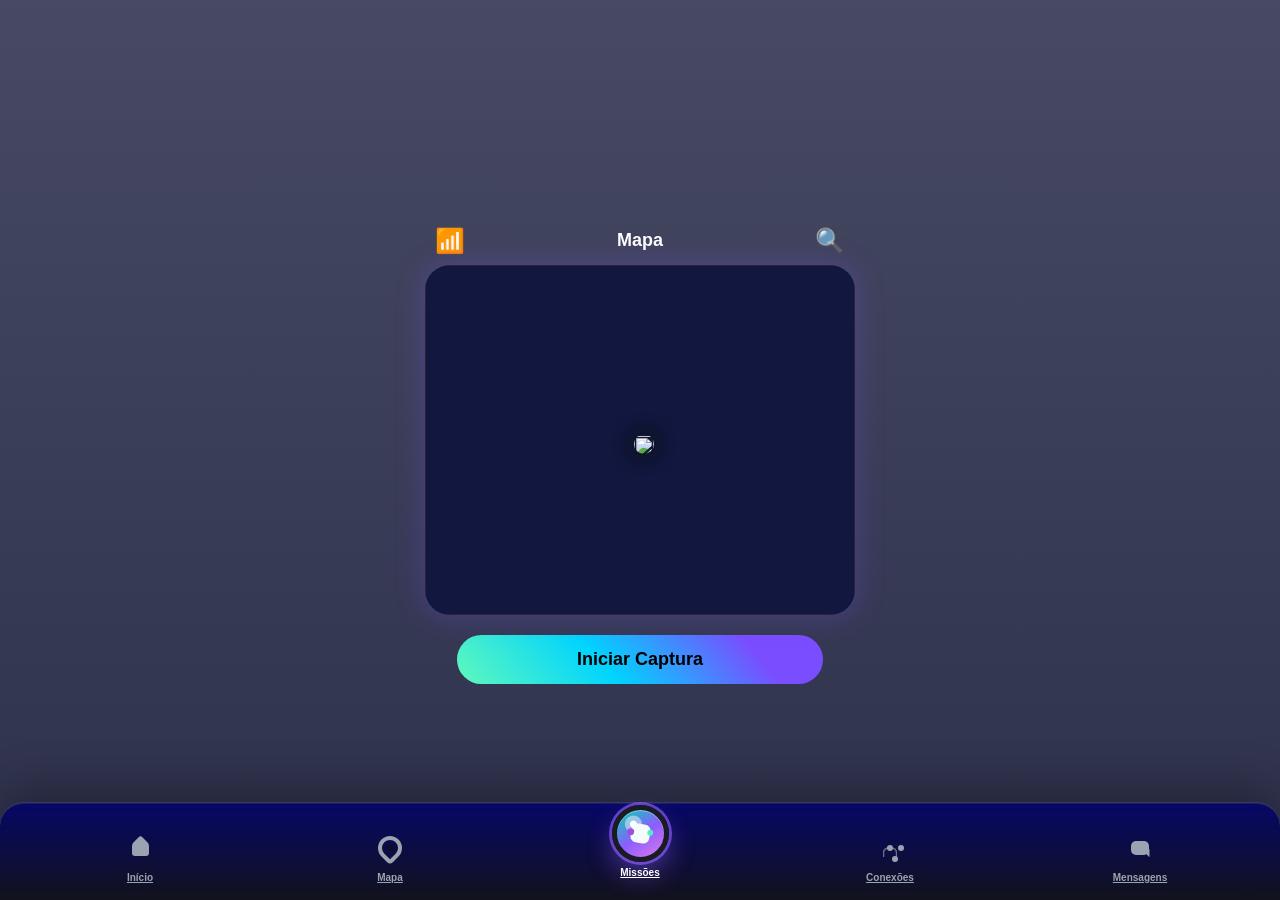
==== index.html @ 74930757 "upload para o vercel" ====
<!DOCTYPE html>
<html lang="pt-BR">

<head>
    <meta charset="UTF-8">
    <meta name="viewport" content="width=device-width, initial-scale=1.0">
    <title>Catch Buddy</title>
    <link rel="stylesheet" href="index.css">
</head>

<body>

    <div class="bg-image"></div>

    <div class="app">
        <header class="hero">
            <h2 class="tittle">📶</h2>
            <h2 class="title">Mapa</h1>
            <h2 class="tittle">🔍</h2>
        </header>

        <section class="map-card">
            <iframe class="map-frame"
                src="https://www.google.com/maps/embed?pb=!1m14!1m12!1m3!1d2813.1695725057693!2d-49.96513909666605!3d-22.232993210606846!2m3!1f0!2f0!3f0!3m2!1i1024!2i768!4f13.1!5e1!3m2!1spt-PT!2sbr!4v1777989815208!5m2!1spt-PT!2sbr"
                allowfullscreen="" loading="lazy" referrerpolicy="no-referrer-when-downgrade">
            </iframe>

            <img class="icon-frame pulse pulse-center" src="/sources/avatar-gui.png">

            <div class="pulse-center"></div>
        </section>

        <div class="btnflex">
            <button class="btnExplorar" id="startBtn">Iniciar Captura</button>
        </div>

        <nav class="bottom-nav" aria-label="Navegação principal">
        <a href="perfil.html" class="nav-item">
          <span class="nav-icon nav-home" aria-hidden="true"></span>
          <span>Início</span>
        </a>
        <a href="index.html" class="nav-item">
          <span class="nav-icon nav-map" aria-hidden="true"></span>
          <span>Mapa</span>
        </a>
        <a href="missoes.html" class="nav-item nav-active" aria-current="page">
          <span class="nav-fab" aria-hidden="true">
            <span></span>
          </span>
          <span>Missões</span>
        </a>
        <a href="conexoes.html" class="nav-item">
          <span class="nav-icon nav-network" aria-hidden="true"></span>
          <span>Conexões</span>
        </a>
        <a href="chat.html" class="nav-item">
          <span class="nav-icon nav-chat" aria-hidden="true"></span>
          <span>Mensagens</span>
        </a>
      </nav>
    </div>
    <script src="script.js"></script>
</body>

</html>
---- index.css ----
/* fontes importadas do google fonts */

@import url("https://fonts.googleapis.com/css2?family=Poppins:ital,wght@0,100;0,200;0,300;0,400;0,500;0,600;0,700;0,800;0,900;1,100;1,200;1,300;1,400;1,500;1,600;1,700;1,800;1,900&display=swap");

* {
  margin: 0;
  padding: 0;
  box-sizing: border-box;
  font-family: Arial, sans-serif;
}

/* Corpo principal da página */

html,
body {
  overflow-x: hidden;
}

body {
  width: 100%;
  min-height: 100dvh;
  /* melhor para mobile */
  overflow-x: hidden;
  /* evita estouro lateral */

  display: flex;
  justify-content: center;
  align-items: center;

  background-image:
    linear-gradient(rgba(9, 13, 45, 0.75), rgba(9, 13, 45, 0.85)),
    url("/sources/background.gif");

  background-size: cover;
  background-position: center;
  background-repeat: no-repeat;
  background-attachment: fixed;
}

.title {
  display: flex;
  font-size: 18px;
  color: #ffffff;
}

.hero {
  display: flex;
  justify-content: space-between;
  align-items: center;
  padding: 10px;
}

.hero h1 {
  font-size: 3rem;
  font-weight: 800;
  color: #8ed0ff;
}

.hero span {
  color: #7a4dff;
}

.btnflex {
  display: flex;
  justify-content: center;
}

.btnExplorar {
  background: linear-gradient(50deg, #60f9bb, #00d4ff, #7a4dff 80%);
  border: none;
  padding: 14px 120px;
  color: #000000;
  border-radius: 30px;
  font-weight: bold;
  margin-top: 20px;
  font-size: 18px;
}

/* Estilo padrão de todos botões footer */
button {
  border: none;
  padding: 14px 24px;
  color: #fffff0;
  border-radius: 30px;
  font-weight: bold;
  margin-top: 20px;
}

.map-card {
  height: 350px;
  width: 100%;
  background: #11173f;
  border-radius: 25px;

  /* esconde conteúdo que passar da borda */
  overflow: hidden;
  display: flex;
  justify-content: center;
  align-items: center;

  /* sombra glow */
  box-shadow: 0 0 30px #7a4dff55;
  position: relative;
}

.map-frame {
  width: 100%;
  height: 100%;
  filter: hue-rotate(190deg) saturate(140%) brightness(70%) contrast(110%);
  /* Efeito de Brilho (Glow) Azul */
  box-shadow: 0 0 20px 5px rgba(0, 102, 255, 0.6);
  /* Suavização visual */
  border: 1px solid rgba(0, 102, 255, 0.3);
  border-radius: 8px;
}

/* Iframe do mapa */
.icon-frame {
  width: 100%;
  height: 100%;

  border: none;
  border-radius: 25px;

  /* ocupa toda área do pai */
  position: absolute;
  inset: 0;

  /*Adicional*/

  /* Altere os valores abaixo para a posição desejada */
  top: 50%;
  /* Distância do topo (ex: metade da altura) */
  left: 40%;
  /* Distância da esquerda */

  /* Ajuste fino para centralizar o ícone exatamente no ponto */
  transform: translate(-50%, -50%);

  /* Estilos visuais do ícone */
  font-size: 24px;
  z-index: 10;
  /* Garante que o ícone fique por cima do iframe */
}

/* Círculo de animação pulse */
.pulse {
  display: flex;
  align-content: center;

  width: 100px;
  height: 100px;

  border-radius: 50%;

  /* animação infinita */
  animation: pulse 2s infinite;

  /* fica acima dos outros elementos */
  z-index: 99;
}

/* Centro da pulse */
.pulse-center {
  position: absolute;

  top: 50%;
  left: 50%;

  width: 20px;
  height: 20px;

  border-radius: 50%;

  /* centraliza melhor */
  transform: translate(-30%, -30%);

  /* brilho */
  box-shadow: 0 0 20px #0e1516;
}

/* Animação de expansão */
@keyframes pulse {
  0% {
    transform: scale(1);
    /* tamanho normal */
    opacity: 1;
    /* visível */
  }

  100% {
    transform: scale(4.8);
    /* aumenta bastante */
    opacity: 0;
    /* some */
  }
}

/* Menu inferior */

.bottom-nav {
  position: absolute;
  z-index: 3;
  left: 0;
  right: 0;
  bottom: 0;
  display: grid;
  grid-template-columns: repeat(5, minmax(0, 1fr));
  align-items: end;
  min-height: 84px;
  padding: 11px 15px max(13px, env(safe-area-inset-bottom));
  border-top: 1px solid #3b3b52;
  border-radius: 24px 24px 0 0;
  background: linear-gradient(180deg, #00006bdb, #12121cfa) transparent 0 100%;
  box-shadow:
    inset 0 1px 0 #ffffff14,
    0 -18px 42px #00000042;
  backdrop-filter: blur(20px);
}

.nav-item {
  display: grid;
  place-items: center;
  align-content: normal;
  min-height: 54px;
  gap: 6px;
  color: #9ca3b0;
  font-size: 10px;
  font-weight: 620;
  line-height: 1;
  white-space: nowrap;
}

.nav-icon {
  position: relative;
  display: grid;
  place-items: center;
  width: 21px;
  aspect-ratio: 1;
  color: currentColor;
}

.nav-icon::before,
.nav-icon::after {
  content: "";
  position: absolute;
  display: block;
}

.nav-home::before {
  width: 17px;
  height: 13px;
  bottom: 2px;
  border-radius: 4px 4px 3px 3px;
  background: currentColor;
}

.nav-home::after {
  width: 13px;
  height: 13px;
  top: 1px;
  border-radius: 3px;
  background: currentColor;
  transform: rotate(45deg);
}

.nav-map::before {
  width: 16px;
  height: 16px;
  border: 4px solid currentColor;
  border-radius: 50% 50% 50% 4px;
  transform: rotate(-45deg);
}

.nav-map::after {
  width: 5px;
  height: 5px;
  border-radius: 50%;
  background: #0f1117;
}

.nav-network::before,
.nav-network::after {
  width: 6px;
  height: 6px;
  border-radius: 50%;
  background: currentColor;
  box-shadow:
    11px 0 0 currentColor,
    5px 11px 0 currentColor;
}

.nav-network::after {
  width: 16px;
  height: 12px;
  border-top: 2px solid currentColor;
  border-left: 2px solid currentColor;
  border-right: 2px solid currentColor;
  border-radius: 50% 50% 0 0;
  background: transparent;
  box-shadow: none;
  transform: translateY(4px) scale(0.72);
  opacity: 0.68;
}

.nav-chat::before {
  width: 18px;
  height: 14px;
  border-radius: 5px;
  background: currentColor;
}

.nav-chat::after {
  width: 8px;
  height: 8px;
  right: 1px;
  bottom: 1px;
  background: currentColor;
  clip-path: polygon(0 0, 100% 0, 100% 100%);
}

.nav-active {
  color: #ffffff;
  transform: translateY(-9px);
}

.nav-fab {
  display: grid;
  place-items: center;
  width: 57px;
  aspect-ratio: 1;
  border: 5px solid #1a1c24;
  border-radius: 50%;
  background:
    radial-gradient(
      circle at 35% 30%,
      #ffffff 0 3px,
      #ffffff73 4px 8px,
      transparent 9px
    ),
    linear-gradient(145deg, #00d8af, #8c5dff 52%, #dc7ce8);
  box-shadow:
    inset 0 1px 0 #ffffff6b,
    0 0 0 3px #8c5dffa8,
    0 12px 26px #8c5dff70;
}

.nav-fab span {
  position: relative;
  display: block;
  width: 19px;
  aspect-ratio: 1;
  border-radius: 6px;
  background: #f3fcfb;
  transform: rotate(10deg);
}

.nav-fab span::before,
.nav-fab span::after {
  content: "";
  position: absolute;
  border-radius: 50%;
}

.nav-fab span::before {
  width: 7px;
  height: 7px;
  left: -4px;
  top: 6px;
  background: #9d4edd;
}

.nav-fab span::after {
  width: 6px;
  height: 6px;
  right: -3px;
  top: 4px;
  background: #4ef2c2;
}
/* ============================================= */

.app {
  width: 100%;
  max-width: 430px;
}

/* Responsividade */
@media screen and (max-width: 768px) {
  .hero h1 {
    font-size: 2.4rem;
  }

  .map-card {
    height: 65vh;
    /* menor para caber na tela */
    width: 100%;
    /* evita overflow */

    display: flex;
    flex-wrap: wrap;
    align-content: center;
  }

  .app {
    padding: 10px;
    width: 100%;
    height: 90vh;
  }

  .bottom-nav {
    padding-inline: 10px;
  }

  .nav-item {
    font-size: 9px;
  }
}
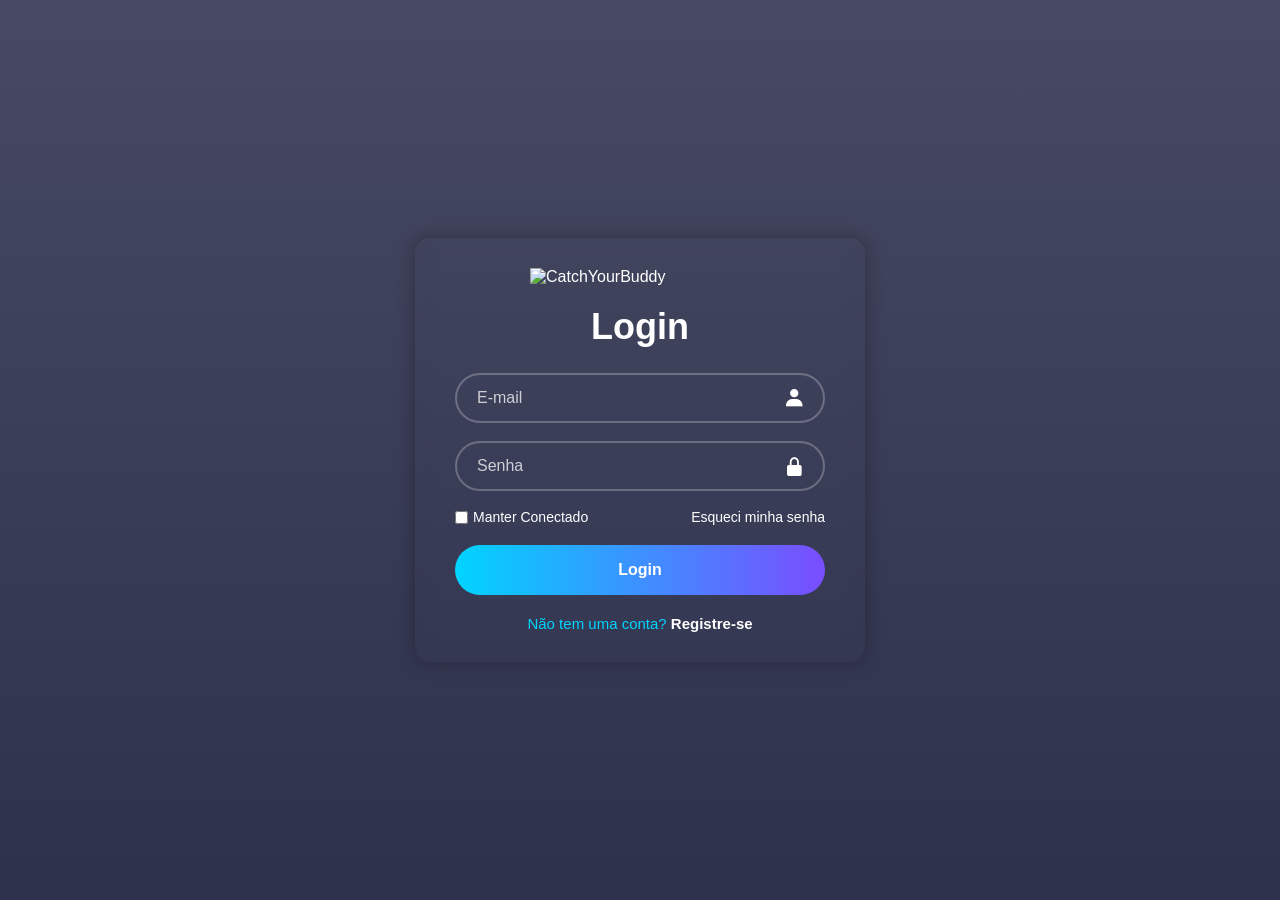
==== commit 162e6204: "ajustes parte1" ====
--- a/index.html
+++ b/index.html
@@ -1,65 +1,55 @@
-<!DOCTYPE html>
-<html lang="pt-BR">
+<!doctype html>
+<html lang="pt-br">
+  <head>
+    <meta charset="UTF-8" />
+    <meta name="viewport" content="width=device-width, initial-scale=1.0" />
+    <title>Catch Buddy Login</title>
 
-<head>
-    <meta charset="UTF-8">
-    <meta name="viewport" content="width=device-width, initial-scale=1.0">
-    <title>Catch Buddy</title>
-    <link rel="stylesheet" href="index.css">
-</head>
+    <link rel="stylesheet" href="login.css" />
 
-<body>
+    <link
+      href="https://unpkg.com/boxicons@2.1.4/css/boxicons.min.css"
+      rel="stylesheet"
+    />
+  </head>
 
-    <div class="bg-image"></div>
-
-    <div class="app">
-        <header class="hero">
-            <h2 class="tittle">📶</h2>
-            <h2 class="title">Mapa</h1>
-            <h2 class="tittle">🔍</h2>
-        </header>
-
-        <section class="map-card">
-            <iframe class="map-frame"
-                src="https://www.google.com/maps/embed?pb=!1m14!1m12!1m3!1d2813.1695725057693!2d-49.96513909666605!3d-22.232993210606846!2m3!1f0!2f0!3f0!3m2!1i1024!2i768!4f13.1!5e1!3m2!1spt-PT!2sbr!4v1777989815208!5m2!1spt-PT!2sbr"
-                allowfullscreen="" loading="lazy" referrerpolicy="no-referrer-when-downgrade">
-            </iframe>
-
-            <img class="icon-frame pulse pulse-center" src="/sources/avatar-gui.png">
-
-            <div class="pulse-center"></div>
-        </section>
-
-        <div class="btnflex">
-            <button class="btnExplorar" id="startBtn">Iniciar Captura</button>
+  <body>
+    <main class="container">
+      <form action="perfil.html" method="get">
+        <div class="logo">
+          <img src="sources/logo.png" alt="CatchYourBuddy" />
         </div>
 
-        <nav class="bottom-nav" aria-label="Navegação principal">
-        <a href="perfil.html" class="nav-item">
-          <span class="nav-icon nav-home" aria-hidden="true"></span>
-          <span>Início</span>
-        </a>
-        <a href="index.html" class="nav-item">
-          <span class="nav-icon nav-map" aria-hidden="true"></span>
-          <span>Mapa</span>
-        </a>
-        <a href="missoes.html" class="nav-item nav-active" aria-current="page">
-          <span class="nav-fab" aria-hidden="true">
-            <span></span>
-          </span>
-          <span>Missões</span>
-        </a>
-        <a href="conexoes.html" class="nav-item">
-          <span class="nav-icon nav-network" aria-hidden="true"></span>
-          <span>Conexões</span>
-        </a>
-        <a href="chat.html" class="nav-item">
-          <span class="nav-icon nav-chat" aria-hidden="true"></span>
-          <span>Mensagens</span>
-        </a>
-      </nav>
-    </div>
-    <script src="script.js"></script>
-</body>
+        <h1>Login</h1>
 
-</html>+        <div class="input-box">
+          <input type="email" placeholder="E-mail" required />
+          <i class="bx bxs-user"></i>
+        </div>
+
+        <div class="input-box">
+          <input type="password" placeholder="Senha" required />
+          <i class="bx bxs-lock-alt"></i>
+        </div>
+
+        <div class="lembrar">
+          <label>
+            <input type="checkbox" />
+            Manter Conectado
+          </label>
+
+          <a href="#">Esqueci minha senha</a>
+        </div>
+
+        <button class="login" type="submit">Login</button>
+
+        <div class="registro">
+          <p>
+            Não tem uma conta?
+            <a href="registro.html">Registre-se</a>
+          </p>
+        </div>
+      </form>
+    </main>
+  </body>
+</html>
--- a/login.css
+++ b/login.css
@@ -0,0 +1,250 @@
+/* Fontes */
+@import url("https://fonts.googleapis.com/css2?family=Poppins:wght@100;200;300;400;500;600;700;800;900&display=swap");
+
+/* Reset */
+* {
+  margin: 0;
+  padding: 0;
+  box-sizing: border-box;
+  font-family: "Poppins", sans-serif;
+}
+
+/* Corpo da página */
+body {
+  min-height: 100vh;
+  width: 100%;
+
+  display: flex;
+  justify-content: center;
+  align-items: center;
+
+  padding: 20px;
+
+  background-image:
+    linear-gradient(rgba(9, 13, 45, 0.75), rgba(9, 13, 45, 0.85)),
+    url("./sources/background.gif");
+
+  background-size: cover;
+  background-position: center;
+  background-repeat: no-repeat;
+  background-attachment: fixed;
+}
+
+/* Container principal */
+.container {
+  width: 100%;
+  max-width: 450px;
+
+  padding: 30px 40px;
+
+  border-radius: 15px;
+
+  color: #fff;
+
+  backdrop-filter: blur(8px);
+
+  box-shadow: 0 0 20px rgba(0, 0, 0, 0.3);
+}
+
+/* Formulário */
+form {
+  width: 100%;
+}
+
+/* Logo */
+.logo {
+  display: flex;
+  justify-content: center;
+  margin-bottom: 20px;
+}
+
+.logo img {
+  width: 220px;
+  max-width: 100%;
+  height: auto;
+}
+
+/* Título */
+.container h1 {
+  text-align: center;
+  font-size: 36px;
+  margin-bottom: 25px;
+}
+
+/* Inputs */
+.input-box {
+  position: relative;
+  width: 100%;
+  height: 50px;
+  margin: 18px 0;
+}
+
+.input-box input {
+  width: 100%;
+  height: 100%;
+
+  background: transparent;
+
+  border: 2px solid rgba(255, 255, 255, 0.25);
+  border-radius: 40px;
+
+  outline: none;
+
+  color: #fff;
+  font-size: 16px;
+
+  padding: 0 50px 0 20px;
+
+  transition: 0.3s;
+}
+
+.input-box input:focus {
+  border-color: #00d4ff;
+  box-shadow: 0 0 10px rgba(0, 212, 255, 0.3);
+}
+
+.input-box input::placeholder {
+  color: rgba(255, 255, 255, 0.75);
+}
+
+/* Ícones */
+.input-box i {
+  position: absolute;
+
+  right: 20px;
+  top: 50%;
+
+  transform: translateY(-50%);
+
+  font-size: 22px;
+  color: #fff;
+}
+
+/* Lembrar senha */
+.lembrar {
+  display: flex;
+  justify-content: space-between;
+  align-items: center;
+
+  margin: 10px 0 20px;
+  font-size: 14px;
+}
+
+.lembrar label {
+  display: flex;
+  align-items: center;
+  gap: 5px;
+}
+
+.lembrar label input {
+  accent-color: #00d4ff;
+}
+
+.lembrar a {
+  color: #fff;
+  text-decoration: none;
+}
+
+.lembrar a:hover {
+  text-decoration: underline;
+}
+
+/* Botão */
+.login {
+  width: 100%;
+  height: 50px;
+
+  border: none;
+  border-radius: 30px;
+
+  background: linear-gradient(90deg, #00d4ff, #7a4dff);
+
+  color: white;
+  font-size: 16px;
+  font-weight: 600;
+
+  cursor: pointer;
+
+  transition: 0.3s;
+}
+
+.login:hover {
+  transform: translateY(-2px);
+  box-shadow: 0 0 15px rgba(122, 77, 255, 0.5);
+}
+
+/* Registro */
+.registro {
+  text-align: center;
+  margin-top: 20px;
+  font-size: 15px;
+}
+
+.registro p {
+  color: #00d4ff;
+}
+
+.registro a {
+  color: #fff;
+  text-decoration: none;
+  font-weight: 600;
+}
+
+.registro a:hover {
+  text-decoration: underline;
+}
+
+/* Responsividade Tablet */
+@media (max-width: 768px) {
+  .container {
+    max-width: 90%;
+    padding: 25px;
+  }
+
+  .container h1 {
+    font-size: 30px;
+  }
+
+  .logo img {
+    width: 180px;
+  }
+}
+
+/* Responsividade Celular */
+@media (max-width: 480px) {
+  body {
+    padding: 15px;
+  }
+
+  .container {
+    max-width: 100%;
+    padding: 20px;
+  }
+
+  .container h1 {
+    font-size: 26px;
+  }
+
+  .logo img {
+    width: 150px;
+  }
+
+  .input-box {
+    height: 45px;
+  }
+
+  .input-box input {
+    font-size: 14px;
+  }
+
+  .login {
+    height: 45px;
+    font-size: 15px;
+  }
+
+  .lembrar {
+    flex-direction: column;
+    gap: 10px;
+    align-items: flex-start;
+  }
+}
